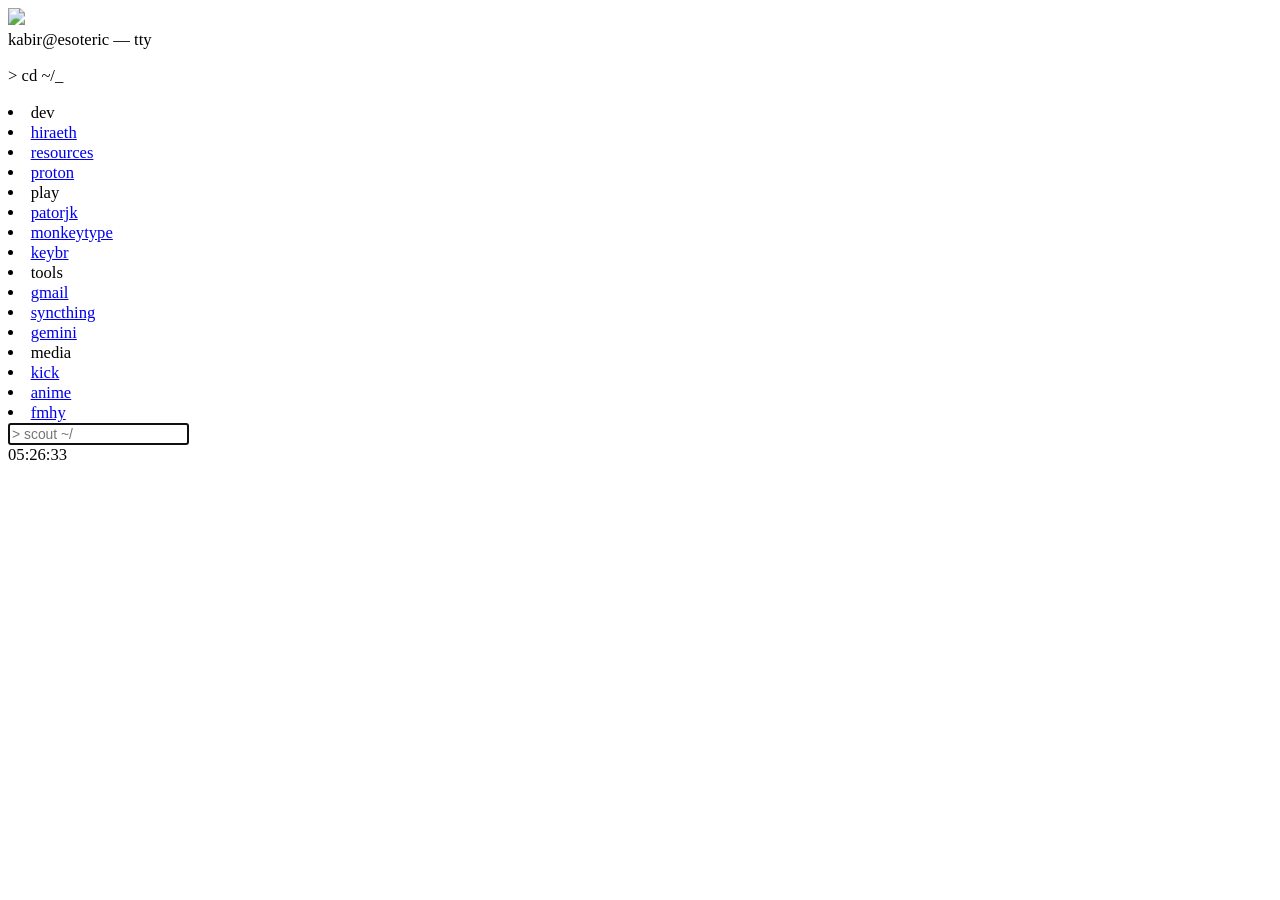
==== startpage/jobkitty/index.html @ 42e91ed8 "chore: migrate live demo links and bookmarks to viyoga" ====
<!DOCTYPE html>
<html lang="en">

<head>
    <meta charset="UTF-8">
    <title>Home</title>
    <link rel="icon" type="image/svg" href="newtab.svg">
    <link rel="stylesheet" type="text/css" id="theme-css" href="style.css">
    <script>document.getElementById('theme-css').href='style.css?v='+Date.now()</script>
    <script>
        (function() {
            var themes = ['mizuki', 'crimson-blood', 'rose-pine', 'gruvbox', 'nord', 'mocha', 'tokyo-night'];
            var last = null;
            try { last = sessionStorage.getItem('jobkitty-theme'); } catch (e) {}
            var pick;
            do {
                pick = themes[Math.floor(Math.random() * themes.length)];
            } while (themes.length > 1 && pick === last);
            document.documentElement.setAttribute('data-theme', pick);
            try { sessionStorage.setItem('jobkitty-theme', pick); } catch (e) {}
        })();
    </script>
    <style>.container { zoom: 1.04; }</style>
</head>

<body>
    <div class="container">
        <div class="left-container">
            <div class="gif">
                <img src="cat.gif" />
            </div>
        </div>

        <div class="right-container">
            <div class="term-bar">
                <span class="dot dot-red"></span>
                <span class="dot dot-yellow"></span>
                <span class="dot dot-green"></span>
                <span class="term-title">kabir@esoteric — tty</span>
            </div>

            <div class="term-body">
            <div class="head">
                <p>&gt; cd ~/<span class="blinking">_</span></p>
            </div>

            <div class="bookmarks">
                <div class="category">
                    <div class="links">
                        <li class="title">dev</li>
                        <li><a href="https://viyoga.github.io">hiraeth</a></li>
                        <li><a href="https://github.com/ItzAshOffcl/awesome-webdev-resources">resources</a></li>
                        <li><a href="https://mail.proton.me">proton</a></li>
                    </div>
                </div>

                <div class="category">
                    <div class="links">
                        <li class="title">play</li>
                        <li><a href="https://patorjk.com">patorjk</a></li>
                        <li><a href="https://monkeytype.com">monkeytype</a></li>
                        <li><a href="https://keybr.com">keybr</a></li>
                    </div>
                </div>

                <div class="category">
                    <div class="links">
                        <li class="title">tools</li>
                        <li><a href="https://gmail.com">gmail</a></li>
                        <li><a href="http://127.0.0.1:8384/">syncthing</a></li>
                        <li><a href="https://gemini.google.com">gemini</a></li>
                    </div>
                </div>

                <div class="category">
                    <div class="links">
                        <li class="title">media</li>
                        <li><a href="https://kick.com/gmhikaru">kick</a></li>
                        <li><a href="https://everythingmoe.com">anime</a></li>
                        <li><a href="https://fmhy.net/video#anime-streaming">fmhy</a></li>
                    </div>
                </div>
            </div>

            <div class="search">
                <form id="search-form">
                    <input type="text" id="search-input" placeholder="> scout ~/" autocomplete="off" autofocus />
                </form>
            </div>
            </div>

            <div class="status">
                <span id="clock">--:--:--</span>
            </div>
        </div>
    </div>

    <script>
        const bangs = {
            '@yt':   'https://www.youtube.com/results?search_query=',
            '@dd':   'https://duckduckgo.com/?q=',
            '@rd':  'https://www.reddit.com/search/?q=',
            '@ss':   'https://www.startpage.com/sp/search?query=',
            '@brave':'https://search.brave.com/search?q='
        };

        const input = document.getElementById('search-input');

        function getUrl(str) {
            if (str.startsWith('http://') || str.startsWith('https://'))
                return str;
            if (/^[a-zA-Z0-9-]+(\.[a-zA-Z0-9-]+)+(:[0-9]+)?(\/|$)/.test(str))
                return 'https://' + str;
            if (/^localhost(:[0-9]+)?(\/|$)/.test(str))
                return 'http://' + str;
            return null;
        }

        input.addEventListener('input', function() {
            const q = this.value.trim();
            let match = false;
            for (const bang of Object.keys(bangs)) {
                if (q === bang || q.startsWith(bang + ' ')) {
                    match = true;
                    break;
                }
            }
            this.classList.toggle('bang', match);
        });

        document.getElementById('search-form').addEventListener('submit', function(e) {
            e.preventDefault();
            let query = input.value.trim();
            if (!query) return;

            let url = getUrl(query);
            if (url) {
                window.open(url, '_blank');
                input.value = '';
                input.classList.remove('bang');
                return;
            }

            url = 'https://www.google.com/search?q=' + encodeURIComponent(query);

            for (const [bang, base] of Object.entries(bangs)) {
                if (query.startsWith(bang + ' ') || query === bang) {
                    const rest = query.slice(bang.length).trim();
                    url = rest ? base + encodeURIComponent(rest) : base;
                    break;
                }
            }

            window.open(url, '_blank');
            input.value = '';
            input.classList.remove('bang');
        });

        // live clock in the status bar
        const clockEl = document.getElementById('clock');
        function tickClock() {
            const d = new Date();
            const p = n => String(n).padStart(2, '0');
            clockEl.textContent = p(d.getHours()) + ':' + p(d.getMinutes()) + ':' + p(d.getSeconds());
        }
        tickClock();
        setInterval(tickClock, 1000);

        window.addEventListener('pageshow', function(e) {
            if (!e.persisted) return;
            var themes = ['mizuki', 'crimson-blood', 'rose-pine', 'gruvbox', 'nord', 'mocha', 'tokyo-night'];
            var last = document.documentElement.getAttribute('data-theme');
            var pick;
            do {
                pick = themes[Math.floor(Math.random() * themes.length)];
            } while (themes.length > 1 && pick === last);
            document.documentElement.setAttribute('data-theme', pick);
        });
    </script>
</body>

</html>
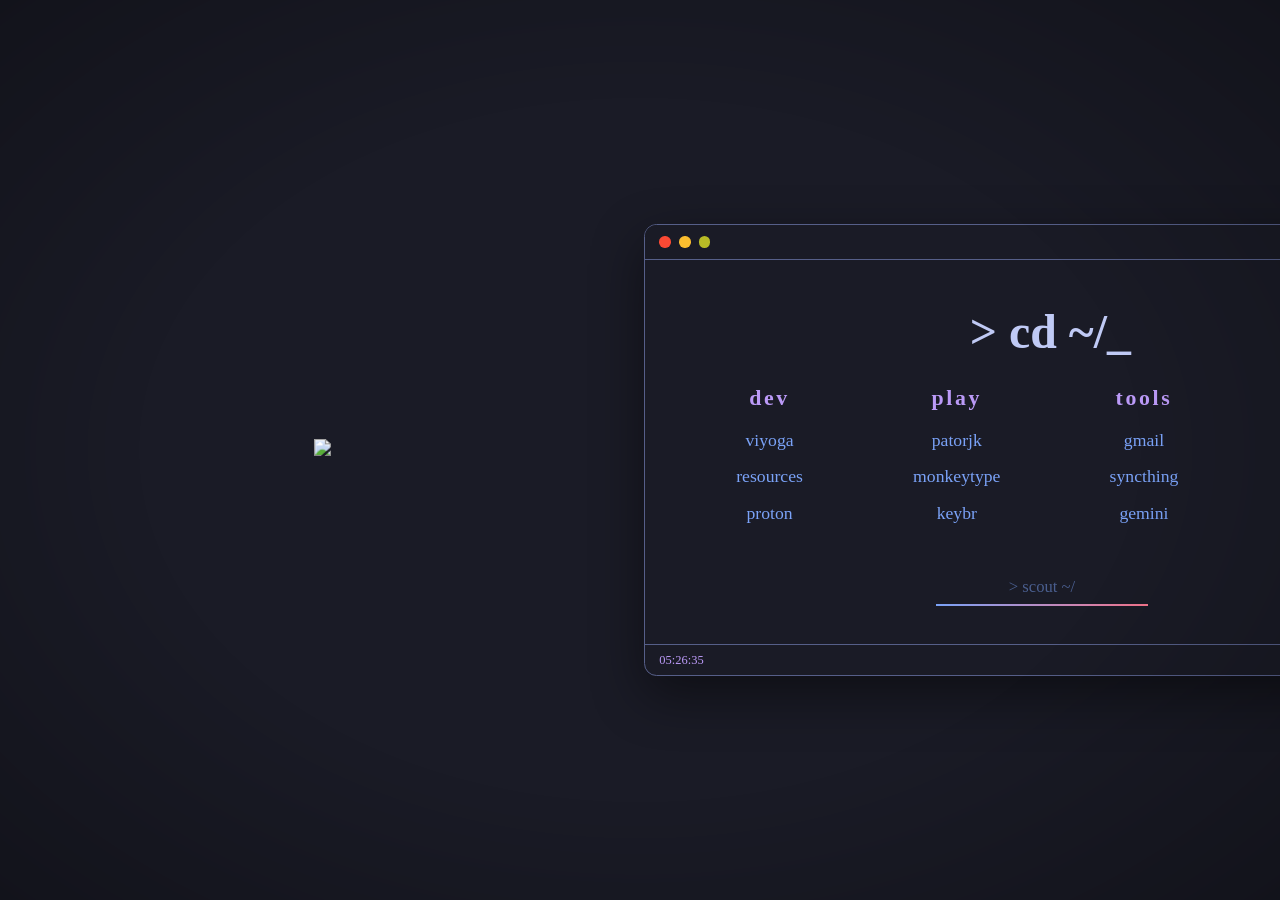
==== commit 3fa50309: "chore: replace hiraeth with viyoga in bookmarks" ====
--- a/startpage/jobkitty/index.html
+++ b/startpage/jobkitty/index.html
@@ -48,7 +48,7 @@
                 <div class="category">
                     <div class="links">
                         <li class="title">dev</li>
-                        <li><a href="https://viyoga.github.io">hiraeth</a></li>
+                        <li><a href="https://viyoga.github.io">viyoga</a></li>
                         <li><a href="https://github.com/ItzAshOffcl/awesome-webdev-resources">resources</a></li>
                         <li><a href="https://mail.proton.me">proton</a></li>
                     </div>
--- a/startpage/jobkitty/style.css
+++ b/startpage/jobkitty/style.css
@@ -0,0 +1,309 @@
+:root {
+    --color-bg: #10111b;
+    --color-fg: #eee7f0;
+    --color-link: #7fb6d6;
+    --color-link-hover: #e6a6c8;
+    --color-title: #e6a6c8;
+    --color-dim: #c8b9ca;
+}
+
+[data-theme="crimson-blood"] {
+    --color-bg: #1a1214;
+    --color-fg: #f4ebe0;
+    --color-link: #e87a30;
+    --color-link-hover: #e02030;
+    --color-title: #e02030;
+    --color-dim: #8a6e78;
+}
+
+[data-theme="rose-pine"] {
+    --color-bg: #191724;
+    --color-fg: #e0def4;
+    --color-link: #eb6f92;
+    --color-link-hover: #f6c177;
+    --color-title: #ebbcba;
+    --color-dim: #908caa;
+}
+
+[data-theme="gruvbox"] {
+    --color-bg: #282828;
+    --color-fg: #ebdbb2;
+    --color-link: #83a598;
+    --color-link-hover: #fb4934;
+    --color-title: #d79921;
+    --color-dim: #a89984;
+}
+
+[data-theme="nord"] {
+    --color-bg: #2e3440;
+    --color-fg: #d8dee9;
+    --color-link: #88c0d0;
+    --color-link-hover: #bf616a;
+    --color-title: #88c0d0;
+    --color-dim: #4c566a;
+}
+
+[data-theme="mocha"] {
+    --color-bg: #1e1e2e;
+    --color-fg: #cdd6f4;
+    --color-link: #89b4fa;
+    --color-link-hover: #f38ba8;
+    --color-title: #cba6f7;
+    --color-dim: #a6adc8;
+}
+
+[data-theme="tokyo-night"] {
+    --color-bg: #1a1b26;
+    --color-fg: #c0caf5;
+    --color-link: #7aa2f7;
+    --color-link-hover: #f7768e;
+    --color-title: #bb9af7;
+    --color-dim: #565f89;
+}
+
+html, body {
+  background: var(--color-bg);
+  color: var(--color-fg);
+  font-family: "Iosevka NF", "Fira Code";
+  height: 100%;
+  width: 100%;
+  margin: 0;
+  padding: 0;
+  overflow: hidden;
+  perspective: 1200px;
+}
+
+/* subtle vignette so the page isn't flat */
+html::after {
+  content: "";
+  position: fixed;
+  inset: 0;
+  pointer-events: none;
+  background: radial-gradient(ellipse at center, transparent 55%, rgba(0, 0, 0, 0.28) 100%);
+  z-index: 4;
+}
+
+.container {
+  display: grid;
+  grid-template-columns: 1fr 460px 780px 1fr;
+  grid-template-areas:
+    ". left right .";
+  column-gap: 80px;
+  justify-items: center;
+  align-items: center;
+  min-height: 100%;
+  animation: swing-in-top-fwd 0.7s cubic-bezier(0.175, 0.885, 0.32, 1.275) both;
+}
+
+@-webkit-keyframes swing-in-top-fwd {
+  0% { -webkit-transform: rotateX(-100deg); transform: rotateX(-100deg); -webkit-transform-origin: top; transform-origin: top; opacity: 0; }
+  100% { -webkit-transform: rotateX(0deg); transform: rotateX(0deg); -webkit-transform-origin: top; transform-origin: top; opacity: 1; }
+}
+@keyframes swing-in-top-fwd {
+  0% { -webkit-transform: rotateX(-100deg); transform: rotateX(-100deg); -webkit-transform-origin: top; transform-origin: top; opacity: 0; }
+  100% { -webkit-transform: rotateX(0deg); transform: rotateX(0deg); -webkit-transform-origin: top; transform-origin: top; opacity: 1; }
+}
+
+.left-container { grid-area: left; aspect-ratio: 1/1; }
+.right-container { grid-area: right; height: 50%; width: 100%; }
+
+.gif img { max-width: 100%; max-height: 100%; }
+
+/* terminal window chrome */
+.right-container {
+  display: flex;
+  flex-direction: column;
+  border: 1px solid var(--color-dim);
+  border-radius: 12px;
+  overflow: hidden;
+  box-shadow: 0 18px 50px rgba(0, 0, 0, 0.45);
+}
+
+.term-bar {
+  display: flex;
+  align-items: center;
+  gap: 8px;
+  padding: 9px 14px;
+  background: var(--color-bg);
+  border-bottom: 1px solid var(--color-dim);
+}
+
+.dot {
+  width: 11px;
+  height: 11px;
+  border-radius: 50%;
+}
+
+.dot-red    { background: #fb4934; }
+.dot-yellow { background: #fabd2f; }
+.dot-green  { background: #b8bb26; }
+
+.term-title {
+  margin-left: auto;
+  font-size: 12px;
+  color: var(--color-dim);
+  letter-spacing: 0.08em;
+}
+
+.term-body {
+  display: flex;
+  flex-direction: column;
+  justify-content: center;
+  flex: 1;
+  padding: 10px 22px 4px;
+}
+
+.head {
+  display: flex;
+  flex-direction: column;
+  align-items: center;
+  font-size: 46px;
+  font-weight: bold;
+  padding-top: 10px;
+  margin-bottom: 26px;
+  white-space: nowrap;
+}
+
+.head p { margin: 0; }
+
+.category { display: flex; flex-direction: column; width: 180px; margin-bottom: 21px; }
+.bookmarks { display: flex; justify-content: center; }
+
+.links {
+  display: flex;
+  flex-direction: column;
+  align-items: stretch;
+  gap: 5px;
+}
+
+.title {
+  display: flex;
+  align-items: center;
+  justify-content: center;
+  gap: 8px;
+  font-size: 21px;
+  font-weight: bold;
+  color: var(--color-title);
+  text-align: center;
+  letter-spacing: 0.12em;
+  margin-bottom: 8px;
+}
+
+li {
+  font-size: 17px;
+  list-style-type: none;
+  padding: 0;
+  text-align: center;
+}
+
+a { text-decoration: none; color: var(--color-link); }
+
+.links a {
+  position: relative;
+  z-index: 0;
+  display: block;
+  padding: 5px 12px;
+  color: var(--color-link);
+  font-size: 17px;
+  border-radius: 0;
+  transition: color 0.25s ease, transform 0.25s ease;
+}
+
+.links a::after {
+  content: "";
+  position: absolute;
+  left: 12px;
+  right: 12px;
+  bottom: 0;
+  height: 2px;
+  background: linear-gradient(to right, var(--color-link), var(--color-link-hover));
+  transform: scaleX(0);
+  transform-origin: left;
+  transition: transform 0.3s ease-out;
+}
+
+.links a:hover::after {
+  transform: scaleX(1);
+}
+
+.links a:hover {
+  color: var(--color-link-hover);
+  transform: scale(1.12);
+}
+
+#customize-dialog-backdrop,
+#customize-dialog,
+customize-dialog,
+[class*="customize"],
+[class*="Customize"],
+[class*="brave"],
+[id*="customize"],
+[id*="Customize"],
+ntp-app:after,
+#ntp-customize,
+#customize-button {
+  display: none !important;
+}
+
+.search {
+  display: flex;
+  justify-content: center;
+  padding-top: 16px;
+  padding-bottom: 10px;
+}
+
+.search input {
+  background-image: linear-gradient(to right, var(--color-link), var(--color-link-hover));
+  background-repeat: no-repeat;
+  background-position: left bottom;
+  background-size: 100% 2px;
+  background-color: transparent;
+  border: none;
+  color: var(--color-fg);
+  caret-color: var(--color-title);
+  caret-shape: block;
+  font-family: "Iosevka NF", "Fira Code";
+  font-size: 16px;
+  padding: 9px 14px;
+  width: 80%;
+  outline: none;
+  text-align: center;
+}
+
+.search input:hover,
+.search input:focus {
+  background-size: 100% 2px;
+}
+
+.search input.bang {
+  color: var(--color-link-hover);
+}
+
+.search input::placeholder {
+  color: var(--color-link);
+  opacity: 0.5;
+}
+
+/* status bar */
+.status {
+  display: flex;
+  justify-content: space-between;
+  align-items: center;
+  padding: 7px 14px;
+  font-size: 12px;
+  color: var(--color-dim);
+  border-top: 1px solid var(--color-dim);
+}
+
+#clock {
+  color: var(--color-title);
+  font-variant-numeric: tabular-nums;
+}
+
+.blinking { animation: opacity 1s ease-in-out infinite; opacity: 1; }
+
+@keyframes opacity {
+  0% { opacity: 1; }
+  50% { opacity: 0; }
+  100% { opacity: 1; }
+}
